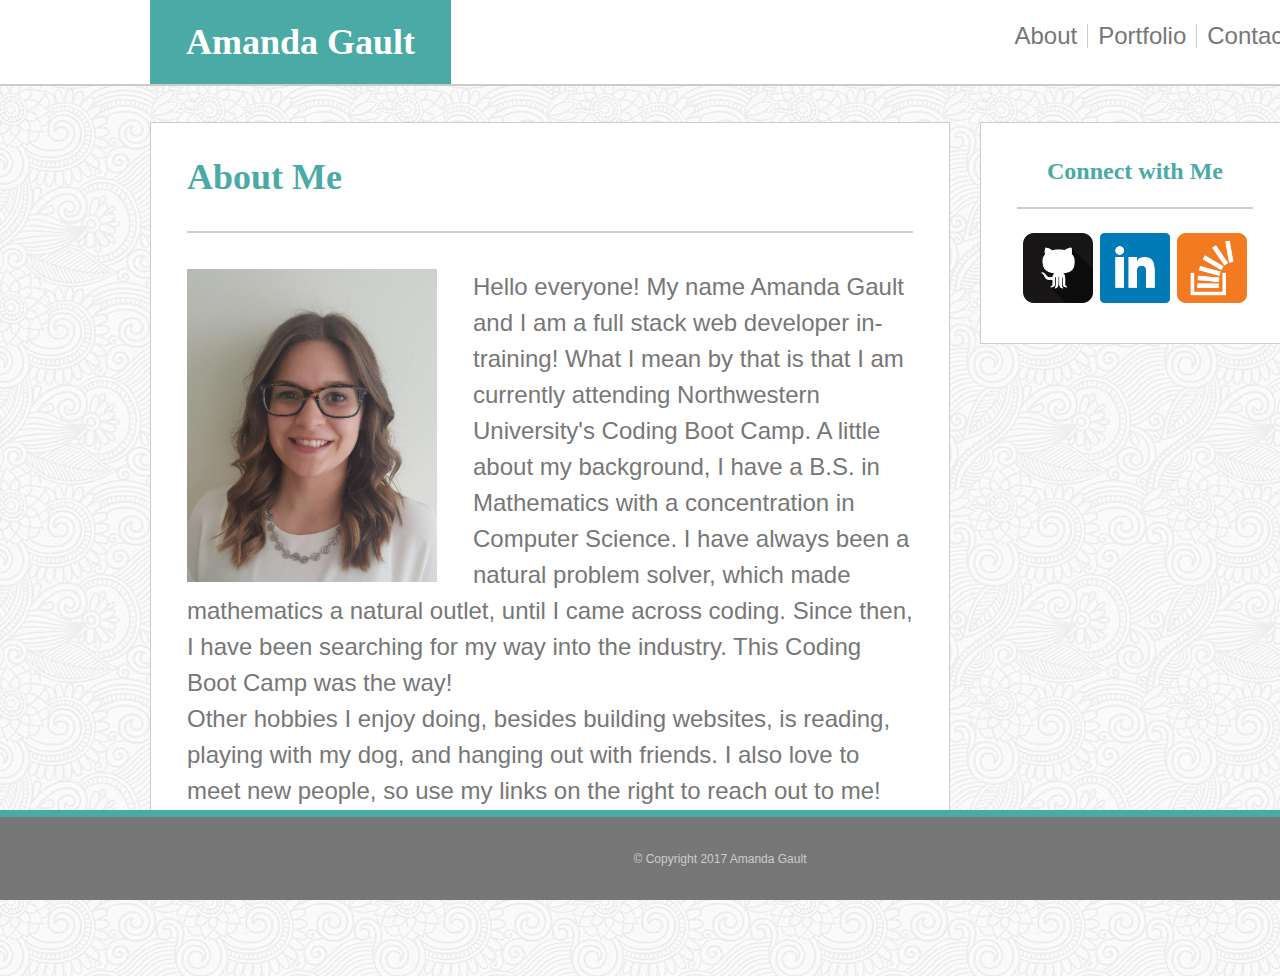
==== index.html @ 3d630aaf "copied basic portfolio files into responsive portfolio repo as a starting point" ====
<!DOCTYPE html>
<html>

	<head>
		<title>Amanda Gault</title>
		<link rel="stylesheet" type="text/css" href="assets/css/reset.css">
		<link rel="stylesheet" type="text/css" href="assets/css/style.css">
	</head>

	<body>

		<div class="wrapper">

			<header class="header">
				<div class="name">Amanda Gault</div>

				<ul class="navlist">
					<li class="navabout"><a href="index.html" class="navlink">About</a></li>
					<li class="navportfolio"><a href="portfolio.html" class="navlink">Portfolio</a></li>
					<li class="navcontact"><a href="contact.html" class="navlink">Contact</a></li>
				</ul>
				<div class="navborder"></div>
				
			</header>

			<div class="mainbody">
			
				<section class="leftpanel">
					<h1 class="leftpanelheader">About Me</h1>

					<div class="leftpanelsep"></div>

					<img class="profileimage" src="assets/images/me.jpg" alt="Amanda Gault">

					<p>Hello everyone! My name Amanda Gault and I am a full stack web developer in-training! What I mean by that is that I am currently attending Northwestern University's Coding Boot Camp. A little about my background, I have a B.S. in Mathematics with a concentration in Computer Science. I have always been a natural problem solver, which made mathematics a natural outlet, until I came across coding. Since then, I have been searching for my way into the industry. This Coding Boot Camp was the way!</p>
					<p>Other hobbies I enjoy doing, besides building websites, is reading, playing with my dog, and hanging out with friends. I also love to meet new people, so use my links on the right to reach out to me!</p>
					
				</section>

				<section class="rightpanel">
					<h1 class="rightpanelheader">Connect with Me</h1>

					<div class="rightpanelsep"></div>

					<a href="https://github.com/amgault"><img class="socialicon" src="assets/images/github.png"></a>
					<a href="https://www.linkedin.com/in/amanda-gault-133b46139/"><img class="socialicon" src="assets/images/linkedin.png"></a>
					<a href="https://stackexchange.com/users/10602242/amanda-gault"><img class="socialicon" src="assets/images/stack.png"></a>
				</section>

			</div>

			<footer class="footer">

				<div class="footersep"></div>

				<p class="copyright">&copy Copyright 2017 Amanda Gault</p>
			</footer>

		</div>

	</body>

</html>
---- assets/css/style.css ----
body {
	font-family: 'Arial', 'Helvetica Neue', Helvetica, sans-serif;
	background-image: url("../images/symphony.png");
	font-size: 24px;
	color: #777777;
}

.header {
	background: white;
}

.name {
	background-color: #4aaaa5; 
	color: white; 
	font-family: 'Georgia', Times, Times New Roman, serif;
	float: left;
	font-size: 36px;
	font-weight: bolder;
	margin-left: 150px;
	padding: 24px 36px;
}

.navlist {
	background: white;
	display: inline-flex;
	float: right;
	margin-right: 150px;
	padding: 24px 0px;
}

.navabout {
	border-right: 1px solid #cccccc;
	padding-right: 10px;
}

.navportfolio {
	border-right: 1px solid #cccccc;
	padding-right: 10px;
	padding-left: 10px;
}

.navcontact {
	padding-left: 10px;
}

.navlink {
	color: #777777;
	text-decoration: none;
}

.navborder {
	clear: both;
	background-color: #cccccc;
	height: 2px;
}

.mainbody{
	clear: both;
	padding-bottom: 130px;
	margin-top: 36px;
	overflow: auto;
}

.leftpanel {
	border: 1px solid #cccccc; 
	background: white;
	float: left;
	line-height: 150%;
	margin-left: 150px;
	padding: 36px;
	width: 800px;
}

.leftpanelheader {
	color: #4aaaa5;
	font-size: 36px;
	font-weight: bolder;
	font-family: 'Georgia', Times, Times New Roman, serif;

}

.leftpanelsep{
	background: #cccccc;
	height: 2px;
	margin: 36px 0px;
}

.profileimage {
	float: left;
	margin-right: 36px;
	width: 250px;
}

.portfolioimage {
	height: 230px;
	width: 340px;
}

.portfoliotag {
	background: #4aaaa5;
	color: white;
	font-family: 'Georgia', Times, Times New Roman, serif;
	font-size: 24px;
	left: 0;
	top: 140px;
	padding: 20px 0px;
	position: absolute;
	text-align: center;
	width: 340px;
}

.portfoliodivleft {
	float: left;
	margin-bottom: 24px;
	position: relative;
}

.portfoliodivright {
	float: right;
	margin-bottom: 24px;
	position: relative;
}

.portfoliolink {
	color: white;
	text-decoration: none;
}

.nameinput, .emailinput {
	color: #cccccc;
	font-size: 18px;
	height: 24px;
	width: 725px;
	padding: 20px 10px;
	margin-bottom: 10px;
}

.messageinput {
	border-color: #cccccc;
	color: #cccccc;
	font-size: 18px;
	padding: 20px 10px;
	width: 725px;
}

.submitbtn {
	border-style: none;
	background: #4aaaa5;
	color: white;
	font-size: 24px;
	padding: 20px 36px;
	text-align: center;
}

.rightpanel {
	border: 1px solid #cccccc; 
	background: white;
	float: right;
	text-align: center;
	margin-right: 150px;
	padding: 36px;
	width: 310px;
}

.rightpanelheader {
	color: #4aaaa5;
	font-size: 24px;
	font-weight: bolder;
	font-family: 'Georgia', Times, Times New Roman, serif;
}

.rightpanelsep{
	background: #cccccc;
	height: 2px;
	margin: 24px 0px;
}

.socialicon {
	height: 70px;
	width: 70px;
}

.footer {
	clear: both;
	position: fixed;
	bottom: 0;
	left: 0;
	background-color: #777777; 
	height: 90px;
	width: 1440px;
	text-align: center;
}

.footersep {
	background-color: #4aaaa5;
	height: 7px;
	width: 1440px;
}

.copyright {
	color: #cccccc;
	font-size: 12px;
	padding-top: 36px;
}

.wrapper {
	width: 1440px;
	background-image: url("../images/symphony.png");
}
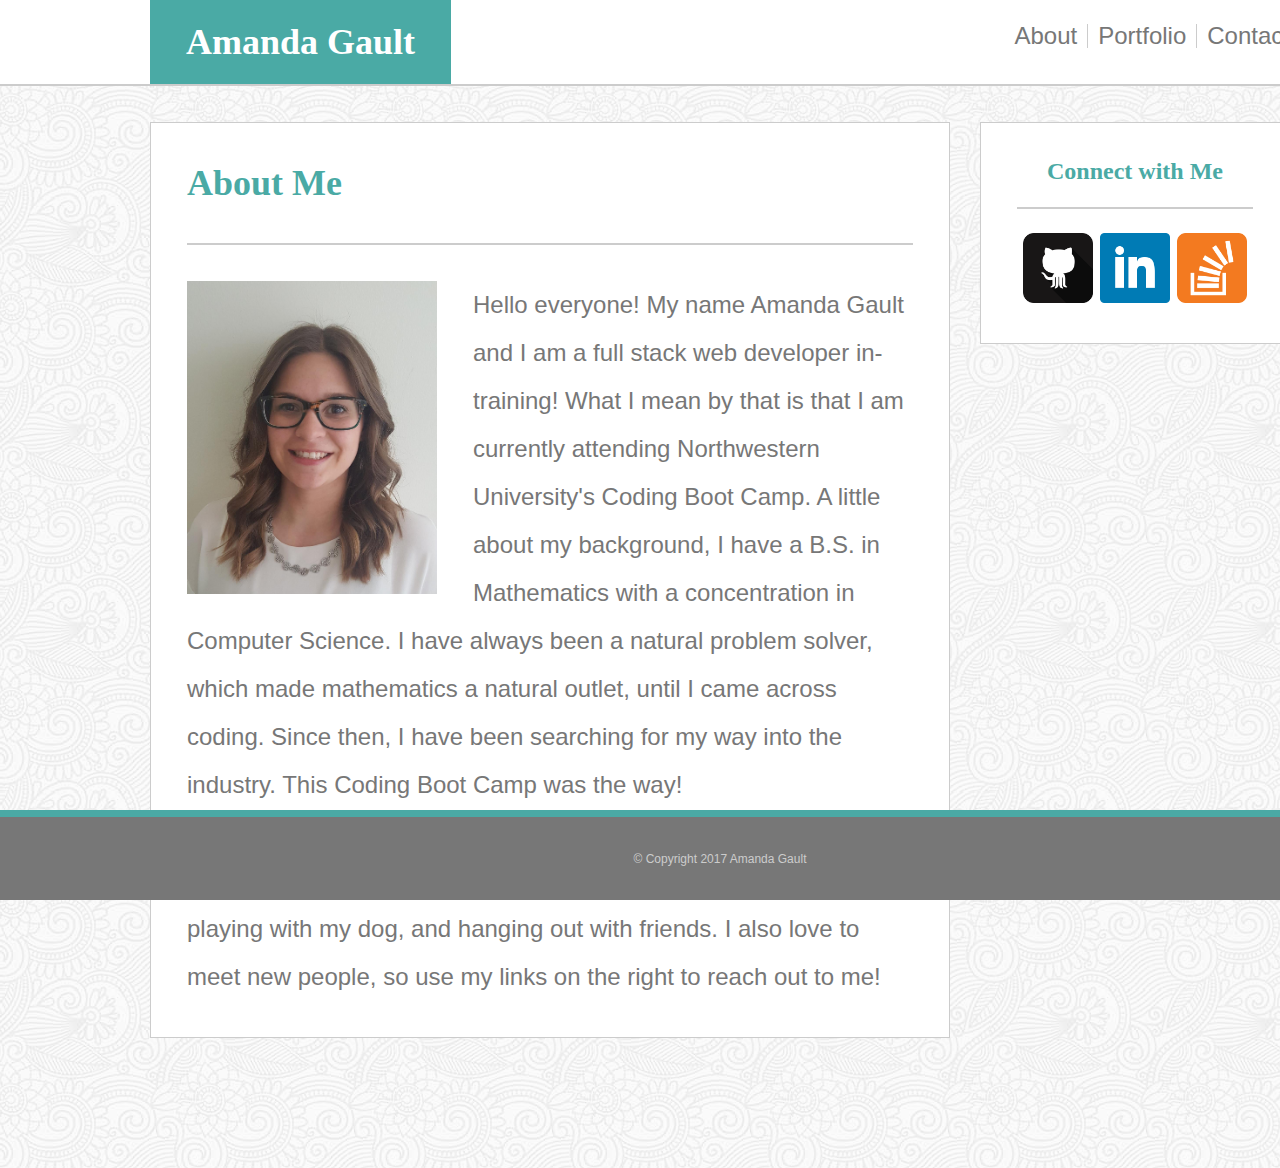
==== commit 1ebcc716: "index page now responsive to 640px" ====
--- a/index.html
+++ b/index.html
@@ -2,6 +2,8 @@
 <html>
 
 	<head>
+		<meta charset="utf-8">
+		<meta name="viewport" content="width=device-width, initial-scale=1">
 		<title>Amanda Gault</title>
 		<link rel="stylesheet" type="text/css" href="assets/css/reset.css">
 		<link rel="stylesheet" type="text/css" href="assets/css/style.css">
@@ -33,6 +35,7 @@
 					<img class="profileimage" src="assets/images/me.jpg" alt="Amanda Gault">
 
 					<p>Hello everyone! My name Amanda Gault and I am a full stack web developer in-training! What I mean by that is that I am currently attending Northwestern University's Coding Boot Camp. A little about my background, I have a B.S. in Mathematics with a concentration in Computer Science. I have always been a natural problem solver, which made mathematics a natural outlet, until I came across coding. Since then, I have been searching for my way into the industry. This Coding Boot Camp was the way!</p>
+					<br>
 					<p>Other hobbies I enjoy doing, besides building websites, is reading, playing with my dog, and hanging out with friends. I also love to meet new people, so use my links on the right to reach out to me!</p>
 					
 				</section>
--- a/assets/css/style.css
+++ b/assets/css/style.css
@@ -65,7 +65,7 @@
 	border: 1px solid #cccccc; 
 	background: white;
 	float: left;
-	line-height: 150%;
+	line-height: 200%;
 	margin-left: 150px;
 	padding: 36px;
 	width: 800px;
@@ -76,7 +76,6 @@
 	font-size: 36px;
 	font-weight: bolder;
 	font-family: 'Georgia', Times, Times New Roman, serif;
-
 }
 
 .leftpanelsep{
@@ -209,8 +208,93 @@
 }
 
 
-
-
-
-
-
+/* The following code makes portolio respond to screen size by changing the page's payout */
+@media screen and (max-width: 640px) {
+	.wrapper {
+		width: 640px;
+	}
+	.name {
+		font-size: 36px;
+		padding: 36px 0px;
+		float: none;
+		width: 100%;
+		text-align: center;
+		margin-left: 0px;
+	}
+	.navlist {
+		float: none;
+		margin: 0 auto;
+	}
+	.mainbody{
+		padding-bottom: 20px;
+		margin-top: 0px;
+		overflow: auto;
+	}
+	.leftpanel {
+		float: none;
+		padding: 24px;
+		margin: 24px 24px;
+		width: 100%;
+	}
+	.leftpanelheader {
+		font-size: 36px;
+		font-weight: bolder;
+		font-family: 'Georgia', Times, Times New Roman, serif;
+	}
+	.leftpanelsep{
+		height: 2px;
+		margin: 20px 0px 30px 0px;
+	}
+	.profileimage {
+		float: none;
+		margin-right: 0px;
+		width: 100%;
+	}
+
+	.rightpanel {
+		float: none;
+		text-align: left;
+		margin: 24px 24px;
+		padding: 24px;
+		width: 100%;
+	}
+	.footer {
+		position: static;
+		width: 100%;
+	}
+	.footersep {
+		width: 100%;
+	}
+
+}
+
+@media screen and (max-width: 768px) {
+
+}
+
+/*@media screen and (max-width: 980px) {
+	.name {
+		margin-left: 15%;
+	}
+	.navlist {
+		margin-right: 15%;
+	}
+	.wrapper {
+		width: 980px;
+	}
+	.profileimage {
+		float: none;
+		margin-right: 36px;
+		width: 250px;
+	}
+}
+
+@media screen and (max-width: 1460px) {
+
+}*/
+
+
+
+
+
+
